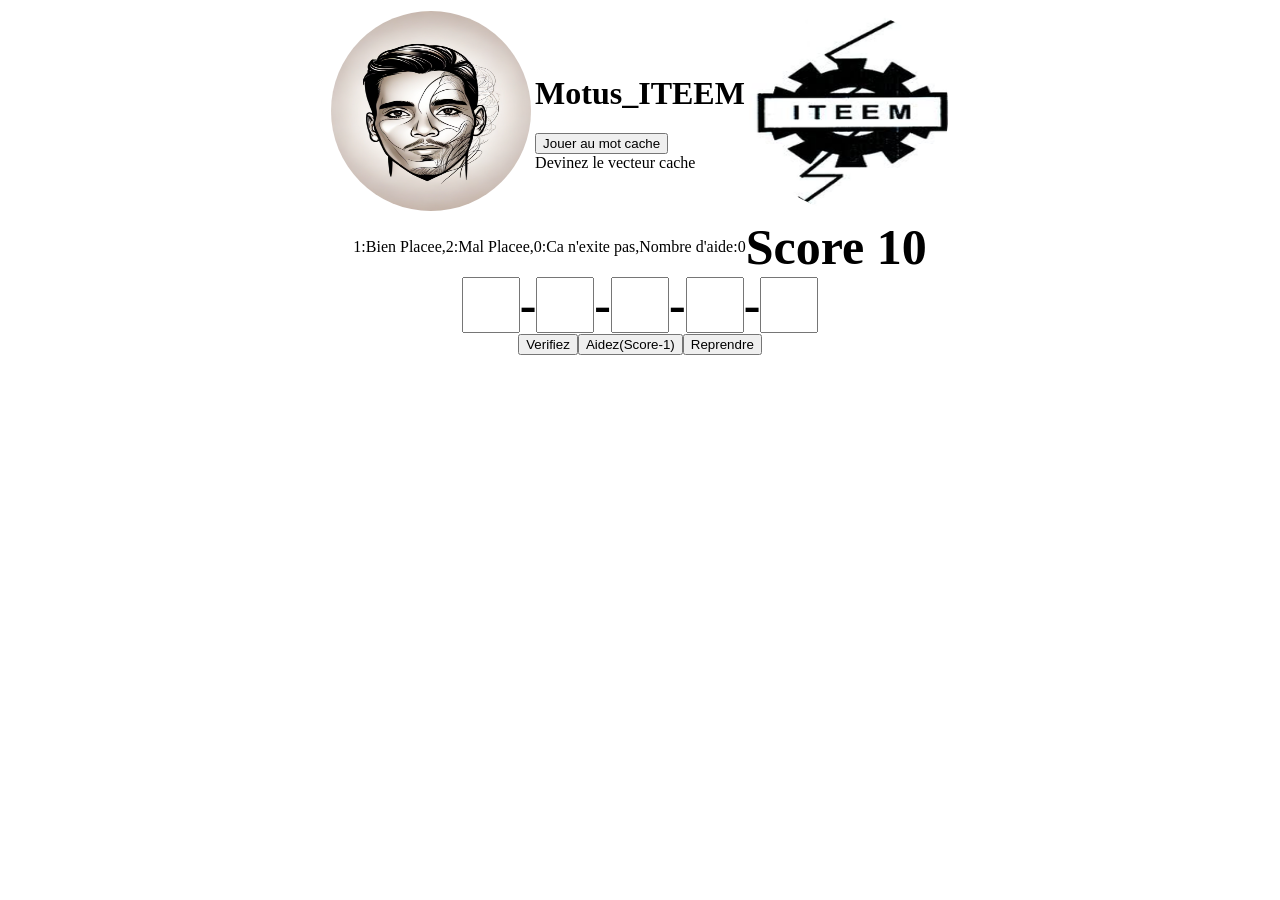
==== Motus.html @ b6fe8131 "Add files via upload" ====
<!DOCTYPE html>
<html lang="en">
<head>
    <meta charset="UTF-8">
    <meta name="viewport" content="width=device-width, initial-scale=1.0">
    <title>Document</title>
    <style>
        strong{
            font-size: 50px;
        }
        #input{
            input{
                width: 50px;
                height: 50px;
                font-size: 50px;
            }

            display: flex;
            align-content: center;
            align-items: center;
            justify-content: center;
            
            
        }
        #but{
            display: flex;
            align-content: center;
            align-items: center;
            justify-content: center;
        }
        
        #resultat{
            
            display: list-item;
            text-align: center;
            font-size: 30px;
            font-family: monospace;
            justify-content: center;
            align-items: center;
            align-content: center;
            
        }
        img{
            height: 200px;
            width: 200px;
            border-radius: 50%;
        }
        h1,#inf,table{
            display: flex;
            align-content: center;
            align-items: center;
            justify-content: center;

        }
    </style>
</head>
<body>
    <div>
        <table>
            <tr>
                <td>
                    <img src="malik.png" alt="logo">
                </td>
                <td>
                    <h1>Motus_ITEEM</h1>
        
                    <button style="text-align: center;" id="cache_mot" onclick="Le_Mot()">Jouer au mot cache</button> <br>
                    <text id="context">Devinez le vecteur cache</text>
                </td>
                <td>
                    <img src="iteem_1.ico" alt="logo">
                </td>
            </tr>
        </table>

    </div>
        <div id="inf">
            <text>1:Bien Placee,2:Mal Placee,0:Ca n'exite pas,</text>
        <text id="nb_aide">Nombre d'aide:0</text>
        <strong id="score">Score</strong>
        </div>
        
        </div>
    <div id="input">
        <input type="number" id="n1" maxlength="1" size="1" oninput="verify('n1',2)">
        <strong>-</strong>
        <input type="number" id="n2" maxlength="1" size="1" oninput="verify('n2',3)">
        <strong>-</strong>
        <input type="number" id="n3" maxlength="1" size="1" oninput="verify('n3',4)">
        <strong>-</strong>
        <input type="number" id="n4" maxlength="1" size="1" oninput="verify('n4',5)">
        <strong>-</strong>
        <input type="number" id="n5" maxlength="1" size="1" oninput="verify('n5',1)">

    </div>
    <div id="but">
        <button id="ver">Verifiez</button>
        <button id="aide" onclick="aide()">Aidez</button>
        <button onclick="reprend()">Reprendre</button>
    </div>
   <div >
        <ol id="resultat"></ol>
   </div>

   <script>
Mot_cacher=["MALIK","ITEEM",'GARWI','SALIF','TERRE','RAFIK','ISLAM','FRERE',
    "AIMER", "UTILE", "CHANT", "DONNE", "ENTRE", "FLORE", "GRAND", "HEROS", "IMAGE", "JOUER",
    "KOALA", "LIVRE", "MONDE", "NUAGE", "OEILS", "PARIS", "QUAND", "RIVES", "SABLE", "TABLE",
    "UNION", "VIVRE", "WAGON", "XENON", "YACHT", "ZEBRE", "ABIME", "BAINE", "CALME", "DELTA",
    "ECLAT", "FICHE", "GENRE", "HOTEL", "ILETS", "JUIFS", "KARMA", "LIGNE", "MAGIE", "NAIFS",
    "OCEAN", "PRISE", "QUETE", "RAINE", "SOMME", "TIGRE", "VOILE", "WHISK", "XYLOL", "YEUSE",
    "ZONES", "ACTIF", "BANAL", "CACHE", "DURCI", "ELANS", "FORCE", "GOUET", "HUMUS", "INUIT",
    "JANTE", "KAYAK", "LEGER", "METAL", "NEIGE", "OPALE", "PAIRE", "QUIET", "ROMAN", "SAUTE",
    "TIENS", "UNITE", "VASTE", "WEEDS", "YVRES", "ZORRO", "AVION", "BOITE", "COEUR", "DENSE",
    "EPOUX", "FABLE", "GALET", "HABIT", "ILEON", "JOLIE", "KIOSK", "LOUPE", "MOTIF", "NIDAS",
    "ONGLE", "PETIT", "QUOTA", "RANGE", "SOURD", "TOILE", "VITAL", "VITES", "WITHE", "ZINCS",
    "AILES", "BOUTE", "CRANE", "DOUCE", "ESPOI", "FUIES", "GEMME", "HURLE", "INDEX", "JURER"
            ]
    context=document.getElementById("context")
    var Aidez=0
    var deja=[]
    
    var Aide=document.getElementById("aide")
    Aide.innerText=`Aidez(Score-${Aidez+1})`
    var score_display=document.getElementById("score")
    var score=10
    score_display.innerText=`Score ${score}`
    var colors=['red','green','yellow']
    var essaies=0
    document.getElementById("ver").onclick=app
    var cache=[]
    var Mot=false
    function Le_Mot(){
        context.innerText="Deviner le mot cache"
        for(var i=1;i<6;i++){
            document.getElementById("n"+i).type="text"
        }
        Mot=true
        reprend()
        doc=document.getElementById("cache_mot")
        doc.innerText="Jouer au vecteur cache"
        doc.onclick=Le_Vecteur
    }
    function Le_Vecteur(){
        context.innerText="Devinez le vecteur cache"
        for(var i=1;i<6;i++){
            document.getElementById("n"+i).type="number"
        }
        Mot=false
        reprend()
        doc=document.getElementById("cache_mot")
        doc.innerText="Jouer au mot cache"
        doc.onclick=Le_Mot
    }
    function genere(){
        if(Mot==true){
            var x=Math.abs(Math.round((Math.random()*200)%119))
            cache=Mot_cacher[x]
        }
        else{
            for(var i=0;i<5;i++){
            var x=Math.abs(Math.round((Math.random()*10)%10-1))
            cache.push(x)
        }
        }
        
    }

   function verify(x,z){
    var y=document.getElementById(x)
    y.style.backgroundColor='white'
    if(Mot==true){
        var alpha=["A","B","C","D","E","F","G","H","I","J","K","L","M","N","O","P","Q","R","S","T","U","V","W","X","Y","Z",
        "a","b","c","d","e","f","g","h","i","j","k","l","m","n","o","p","q","r","s","t","u","v","w","x","y","z"]
        y.value=y.value.toUpperCase()
        if(alpha.indexOf(y.value)==-1)y.value=''
    }else{
        numer=["0","1","2","3","4","5","6","7","8","9"]
        
        if(numer.indexOf(String(y.value))==-1)y.value=''
    }
    if(y.value.length>1){
        y.value=y.value[1]
    }
    if(z>=1 && z<=5){
        document.getElementById("n"+z).focus()
    }
    
   }
   function reprend(){
    cache=[]
    daja=[]
    Aidez=0
    Aide.innerText=`Aidez(Score-${Aidez+1})`
    
    document.getElementById("ver").style.display='block'
    score=10
    essaies=0
    li=document.createElement("li")
    document.getElementById("resultat").innerHTML=""
    genere()
    score_display.innerText=`Score ${score}`
    for(var i=1;i<6;i++){
       var z= document.getElementById("n"+i)
       z.value=''
       z.style.backgroundColor='white'
    }
    document.getElementById("nb_aide").innerText=`Nombre d'aide:${Aidez}`
    Aide.style.display='block'
   }
   function app(){
   for(var i=1;i<6;i++){
    if(document.getElementById("n"+i).value.length<1){
        alert("Veuillez remplir toutes les cases")
        return
    }
   }
    var propoz=[]

    var resultat=[0,0,0,0,0]
    
    for(var i=1;i<6;i++){
        var y=document.getElementById("n"+i).value
        if(Mot==true){
            propoz.push(y.toUpperCase())
        }
        else{
            propoz.push(Number(y))

        }
    }
    for(var i=0;i<5;i++){
        for(var j=0;j<5;j++){
            if(cache[j]==propoz[i] && i!=j){
                resultat[i]=2
            }
        }
    }
    for(var i=0;i<5;i++){
        for(var j=0;j<5;j++){
            if(cache[j]==propoz[i] && i==j){
                resultat[i]=1
            }
        }
    }
    
    var li=document.createElement("h3")
    for(var i=0;i<5;i++){
        var element=document.createElement("strong")
        var dash=document.createElement("strong")
        dash.textContent='-'
        element.textContent=resultat[i]
        element.style.backgroundColor=colors[resultat[i]]
        li.appendChild(element)
        if(i<4){
            li.appendChild(dash)
        }

    }
    document.getElementById("resultat").appendChild(li)
    egal=true
    Mal=[]
    for(var i=0;i<5;i++){
        if(resultat[i]==2 || resultat[i]==0) {
            Mal.push(i+1)
            egal=false
        document.getElementById("n"+(i+1)).value=''}
        
    }
    if(Mal.length>0){
        document.getElementById("n"+Mal[0]).focus()

    }
    if(egal==true){
        alert(`Felicitations vous avez gagnez votre score est ${score} Vous avez bien deviner ${cache}`)
        Aide.style.display='none'
        document.getElementById("ver").style.display='none'
        return
    }
    if(essaies==4){
    //     if(egal==true){
    //     alert(`Felicitations vous avez gagnez votre score est ${score}`)
    //     Aide.style.display='none'
    //     document.getElementById("ver").style.display='none'
    //     return
    // }
        alert(`Veuillez rejouez vous avez perdu vous avez mal devinez ${cache}`)
        Aide.style.display='none'
        Aide.style.display='none'
        document.getElementById("ver").style.display='none'
        return
    }
    score-=2

    if(score<0)score=0
    score_display.innerText=`Score ${score}`
    essaies+=1
    
       
}
function aide(){
    if(Aidez>2){
        alert("Ah faites un peu d'effort")
        Aide.style.display='none'
        return
    }
    else if(score<3){
        alert("Vous n'avez pas assez de score pour obtenir de l'aide")
        Aide.style.display='none'
        return
    }
    var x=Math.abs(Math.round((Math.random()*10)%5)-1)
    if(deja.indexOf(x)!=-1){
        return aide()
    }
    var z=document.getElementById("n"+(x+1))
    z.value=cache[x]
    z.style.backgroundColor='green'
    Aidez+=1
    score-=Aidez
    deja.push(x)
    if(score<0)score=0

    Aide.innerText=`Aidez(Score-${Aidez+1})`
    score_display.innerText=`Score ${score}`
    document.getElementById("nb_aide").innerText=`Nombre d'aide:${Aidez}`
}
   genere()
   </script>
</body>
</html>
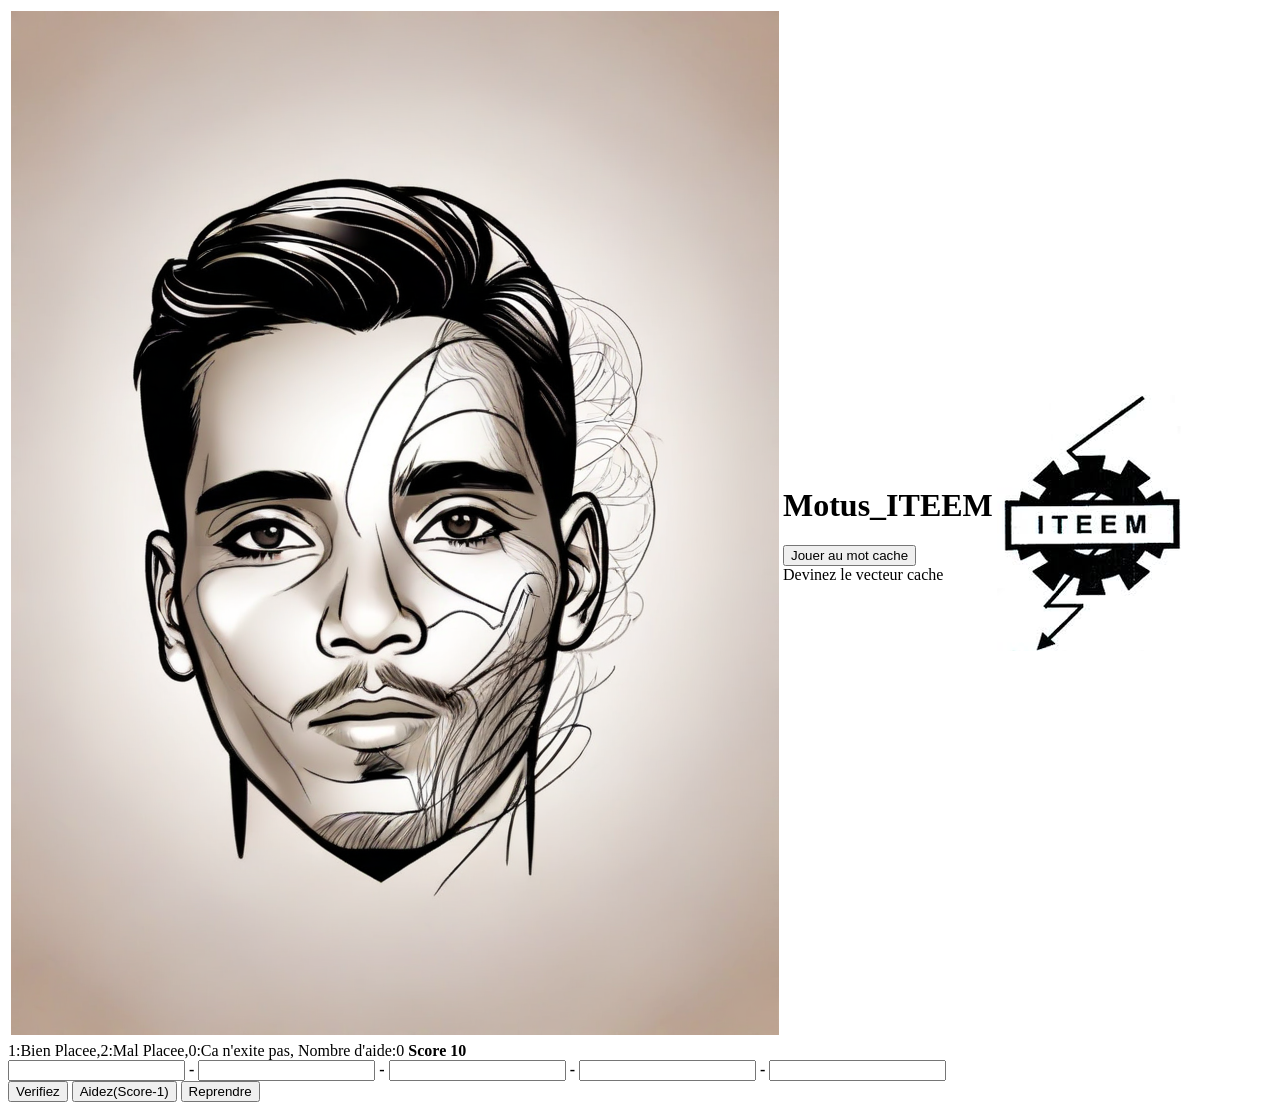
==== commit 44dd8fbf: "Update Motus.html" ====
--- a/Motus.html
+++ b/Motus.html
@@ -4,55 +4,10 @@
     <meta charset="UTF-8">
     <meta name="viewport" content="width=device-width, initial-scale=1.0">
     <title>Document</title>
-    <style>
-        strong{
-            font-size: 50px;
-        }
-        #input{
-            input{
-                width: 50px;
-                height: 50px;
-                font-size: 50px;
-            }
-
-            display: flex;
-            align-content: center;
-            align-items: center;
-            justify-content: center;
-            
-            
-        }
-        #but{
-            display: flex;
-            align-content: center;
-            align-items: center;
-            justify-content: center;
-        }
-        
-        #resultat{
-            
-            display: list-item;
-            text-align: center;
-            font-size: 30px;
-            font-family: monospace;
-            justify-content: center;
-            align-items: center;
-            align-content: center;
-            
-        }
-        img{
-            height: 200px;
-            width: 200px;
-            border-radius: 50%;
-        }
-        h1,#inf,table{
-            display: flex;
-            align-content: center;
-            align-items: center;
-            justify-content: center;
-
-        }
-    </style>
+    <link rel="stylesheet" type="css/text" href="style.css">
+    
+        
+    
 </head>
 <body>
     <div>
@@ -189,7 +144,7 @@
    }
    function reprend(){
     cache=[]
-    daja=[]
+    deja=[]
     Aidez=0
     Aide.innerText=`Aidez(Score-${Aidez+1})`
     
@@ -328,4 +283,4 @@
    genere()
    </script>
 </body>
-</html>+</html>
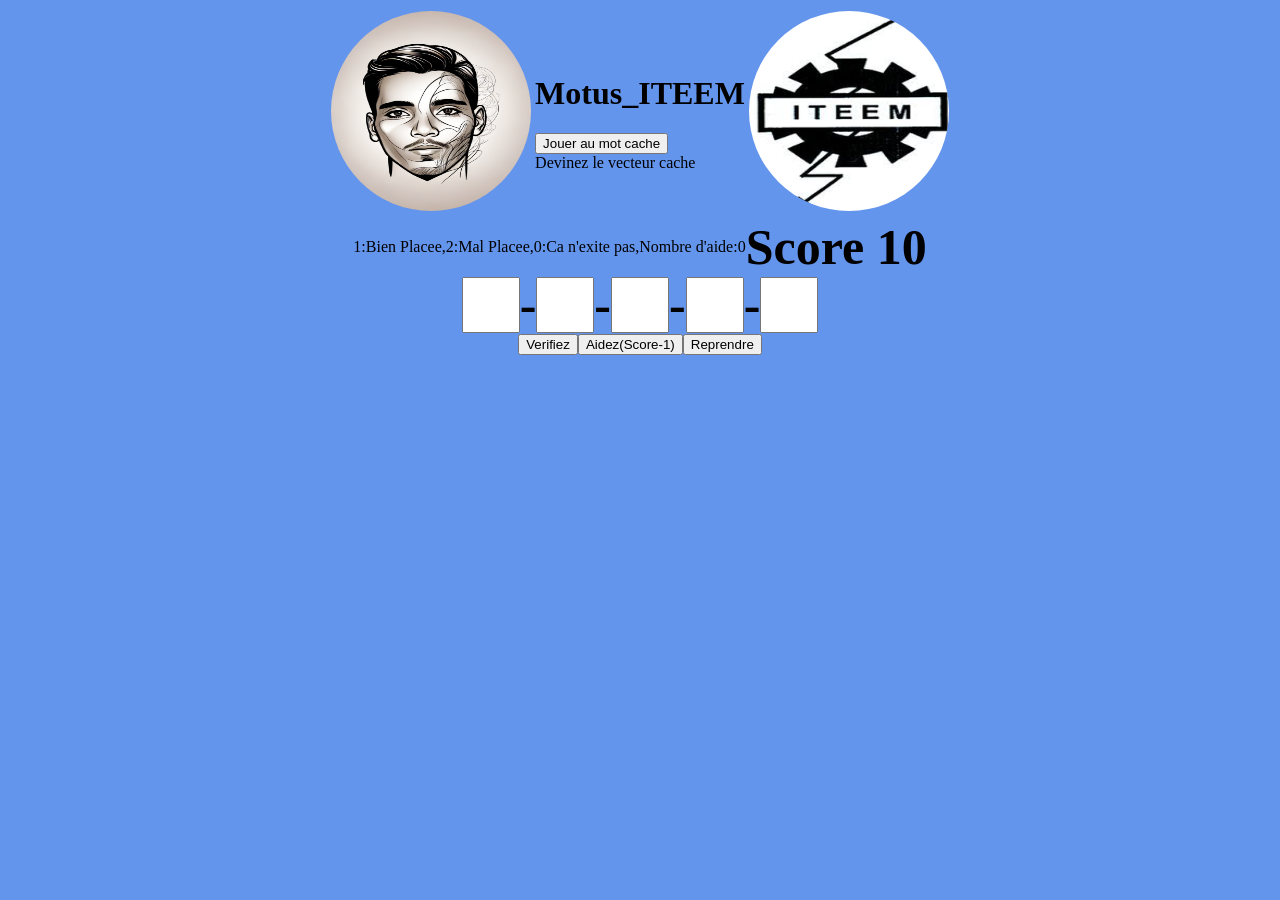
==== commit 52b203a5: "Update Motus.html" ====
--- a/Motus.html
+++ b/Motus.html
@@ -4,7 +4,7 @@
     <meta charset="UTF-8">
     <meta name="viewport" content="width=device-width, initial-scale=1.0">
     <title>Document</title>
-    <link rel="stylesheet" type="css/text" href="style.css">
+    <link rel="stylesheet" type="text/css" href="style.css">
     
         
     
@@ -14,7 +14,7 @@
         <table>
             <tr>
                 <td>
-                    <img src="malik.png" alt="logo">
+                    <img id="img0" src="malik.png" alt="logo">
                 </td>
                 <td>
                     <h1>Motus_ITEEM</h1>
@@ -23,7 +23,7 @@
                     <text id="context">Devinez le vecteur cache</text>
                 </td>
                 <td>
-                    <img src="iteem_1.ico" alt="logo">
+                    <img id="img0" src="iteem_1.ico" alt="logo">
                 </td>
             </tr>
         </table>
@@ -57,230 +57,6 @@
         <ol id="resultat"></ol>
    </div>
 
-   <script>
-Mot_cacher=["MALIK","ITEEM",'GARWI','SALIF','TERRE','RAFIK','ISLAM','FRERE',
-    "AIMER", "UTILE", "CHANT", "DONNE", "ENTRE", "FLORE", "GRAND", "HEROS", "IMAGE", "JOUER",
-    "KOALA", "LIVRE", "MONDE", "NUAGE", "OEILS", "PARIS", "QUAND", "RIVES", "SABLE", "TABLE",
-    "UNION", "VIVRE", "WAGON", "XENON", "YACHT", "ZEBRE", "ABIME", "BAINE", "CALME", "DELTA",
-    "ECLAT", "FICHE", "GENRE", "HOTEL", "ILETS", "JUIFS", "KARMA", "LIGNE", "MAGIE", "NAIFS",
-    "OCEAN", "PRISE", "QUETE", "RAINE", "SOMME", "TIGRE", "VOILE", "WHISK", "XYLOL", "YEUSE",
-    "ZONES", "ACTIF", "BANAL", "CACHE", "DURCI", "ELANS", "FORCE", "GOUET", "HUMUS", "INUIT",
-    "JANTE", "KAYAK", "LEGER", "METAL", "NEIGE", "OPALE", "PAIRE", "QUIET", "ROMAN", "SAUTE",
-    "TIENS", "UNITE", "VASTE", "WEEDS", "YVRES", "ZORRO", "AVION", "BOITE", "COEUR", "DENSE",
-    "EPOUX", "FABLE", "GALET", "HABIT", "ILEON", "JOLIE", "KIOSK", "LOUPE", "MOTIF", "NIDAS",
-    "ONGLE", "PETIT", "QUOTA", "RANGE", "SOURD", "TOILE", "VITAL", "VITES", "WITHE", "ZINCS",
-    "AILES", "BOUTE", "CRANE", "DOUCE", "ESPOI", "FUIES", "GEMME", "HURLE", "INDEX", "JURER"
-            ]
-    context=document.getElementById("context")
-    var Aidez=0
-    var deja=[]
-    
-    var Aide=document.getElementById("aide")
-    Aide.innerText=`Aidez(Score-${Aidez+1})`
-    var score_display=document.getElementById("score")
-    var score=10
-    score_display.innerText=`Score ${score}`
-    var colors=['red','green','yellow']
-    var essaies=0
-    document.getElementById("ver").onclick=app
-    var cache=[]
-    var Mot=false
-    function Le_Mot(){
-        context.innerText="Deviner le mot cache"
-        for(var i=1;i<6;i++){
-            document.getElementById("n"+i).type="text"
-        }
-        Mot=true
-        reprend()
-        doc=document.getElementById("cache_mot")
-        doc.innerText="Jouer au vecteur cache"
-        doc.onclick=Le_Vecteur
-    }
-    function Le_Vecteur(){
-        context.innerText="Devinez le vecteur cache"
-        for(var i=1;i<6;i++){
-            document.getElementById("n"+i).type="number"
-        }
-        Mot=false
-        reprend()
-        doc=document.getElementById("cache_mot")
-        doc.innerText="Jouer au mot cache"
-        doc.onclick=Le_Mot
-    }
-    function genere(){
-        if(Mot==true){
-            var x=Math.abs(Math.round((Math.random()*200)%119))
-            cache=Mot_cacher[x]
-        }
-        else{
-            for(var i=0;i<5;i++){
-            var x=Math.abs(Math.round((Math.random()*10)%10-1))
-            cache.push(x)
-        }
-        }
-        
-    }
-
-   function verify(x,z){
-    var y=document.getElementById(x)
-    y.style.backgroundColor='white'
-    if(Mot==true){
-        var alpha=["A","B","C","D","E","F","G","H","I","J","K","L","M","N","O","P","Q","R","S","T","U","V","W","X","Y","Z",
-        "a","b","c","d","e","f","g","h","i","j","k","l","m","n","o","p","q","r","s","t","u","v","w","x","y","z"]
-        y.value=y.value.toUpperCase()
-        if(alpha.indexOf(y.value)==-1)y.value=''
-    }else{
-        numer=["0","1","2","3","4","5","6","7","8","9"]
-        
-        if(numer.indexOf(String(y.value))==-1)y.value=''
-    }
-    if(y.value.length>1){
-        y.value=y.value[1]
-    }
-    if(z>=1 && z<=5){
-        document.getElementById("n"+z).focus()
-    }
-    
-   }
-   function reprend(){
-    cache=[]
-    deja=[]
-    Aidez=0
-    Aide.innerText=`Aidez(Score-${Aidez+1})`
-    
-    document.getElementById("ver").style.display='block'
-    score=10
-    essaies=0
-    li=document.createElement("li")
-    document.getElementById("resultat").innerHTML=""
-    genere()
-    score_display.innerText=`Score ${score}`
-    for(var i=1;i<6;i++){
-       var z= document.getElementById("n"+i)
-       z.value=''
-       z.style.backgroundColor='white'
-    }
-    document.getElementById("nb_aide").innerText=`Nombre d'aide:${Aidez}`
-    Aide.style.display='block'
-   }
-   function app(){
-   for(var i=1;i<6;i++){
-    if(document.getElementById("n"+i).value.length<1){
-        alert("Veuillez remplir toutes les cases")
-        return
-    }
-   }
-    var propoz=[]
-
-    var resultat=[0,0,0,0,0]
-    
-    for(var i=1;i<6;i++){
-        var y=document.getElementById("n"+i).value
-        if(Mot==true){
-            propoz.push(y.toUpperCase())
-        }
-        else{
-            propoz.push(Number(y))
-
-        }
-    }
-    for(var i=0;i<5;i++){
-        for(var j=0;j<5;j++){
-            if(cache[j]==propoz[i] && i!=j){
-                resultat[i]=2
-            }
-        }
-    }
-    for(var i=0;i<5;i++){
-        for(var j=0;j<5;j++){
-            if(cache[j]==propoz[i] && i==j){
-                resultat[i]=1
-            }
-        }
-    }
-    
-    var li=document.createElement("h3")
-    for(var i=0;i<5;i++){
-        var element=document.createElement("strong")
-        var dash=document.createElement("strong")
-        dash.textContent='-'
-        element.textContent=resultat[i]
-        element.style.backgroundColor=colors[resultat[i]]
-        li.appendChild(element)
-        if(i<4){
-            li.appendChild(dash)
-        }
-
-    }
-    document.getElementById("resultat").appendChild(li)
-    egal=true
-    Mal=[]
-    for(var i=0;i<5;i++){
-        if(resultat[i]==2 || resultat[i]==0) {
-            Mal.push(i+1)
-            egal=false
-        document.getElementById("n"+(i+1)).value=''}
-        
-    }
-    if(Mal.length>0){
-        document.getElementById("n"+Mal[0]).focus()
-
-    }
-    if(egal==true){
-        alert(`Felicitations vous avez gagnez votre score est ${score} Vous avez bien deviner ${cache}`)
-        Aide.style.display='none'
-        document.getElementById("ver").style.display='none'
-        return
-    }
-    if(essaies==4){
-    //     if(egal==true){
-    //     alert(`Felicitations vous avez gagnez votre score est ${score}`)
-    //     Aide.style.display='none'
-    //     document.getElementById("ver").style.display='none'
-    //     return
-    // }
-        alert(`Veuillez rejouez vous avez perdu vous avez mal devinez ${cache}`)
-        Aide.style.display='none'
-        Aide.style.display='none'
-        document.getElementById("ver").style.display='none'
-        return
-    }
-    score-=2
-
-    if(score<0)score=0
-    score_display.innerText=`Score ${score}`
-    essaies+=1
-    
-       
-}
-function aide(){
-    if(Aidez>2){
-        alert("Ah faites un peu d'effort")
-        Aide.style.display='none'
-        return
-    }
-    else if(score<3){
-        alert("Vous n'avez pas assez de score pour obtenir de l'aide")
-        Aide.style.display='none'
-        return
-    }
-    var x=Math.abs(Math.round((Math.random()*10)%5)-1)
-    if(deja.indexOf(x)!=-1){
-        return aide()
-    }
-    var z=document.getElementById("n"+(x+1))
-    z.value=cache[x]
-    z.style.backgroundColor='green'
-    Aidez+=1
-    score-=Aidez
-    deja.push(x)
-    if(score<0)score=0
-
-    Aide.innerText=`Aidez(Score-${Aidez+1})`
-    score_display.innerText=`Score ${score}`
-    document.getElementById("nb_aide").innerText=`Nombre d'aide:${Aidez}`
-}
-   genere()
-   </script>
+   <script src="logic.js"></script>
 </body>
 </html>
--- a/style.css
+++ b/style.css
@@ -0,0 +1,75 @@
+strong{
+            font-size: 50px;
+        }
+        #input{
+            input{
+                width: 50px;
+                height: 50px;
+                font-size: 50px;
+            }
+
+            display: flex;
+            align-content: center;
+            align-items: center;
+            justify-content: center;
+            
+            
+        }
+        #but{
+            display: flex;
+            align-content: center;
+            align-items: center;
+            justify-content: center;
+        }
+        
+        #resultat{
+            
+            display: list-item;
+            text-align: center;
+            font-size: 30px;
+            font-family: monospace;
+            justify-content: center;
+            align-items: center;
+            align-content: center;
+            
+        }
+        #img0{
+            height: 200px;
+            width: 200px;
+            border-radius: 50%;
+        }
+        h1,#inf,table{
+            display: flex;
+            align-content: center;
+            align-items: center;
+            justify-content: center;
+
+        }
+  body{
+            background-color: cornflowerblue;
+        }
+        
+    
+p{
+    border:10px solid cyan;
+    border-radius: 20px;
+    text-align: center;
+    background-color: cyan;
+
+}
+header{
+            display: flex;
+            justify-content: center;
+            align-items: center;
+
+        }
+        .malik{
+            border-radius: 50%;
+            width: 200px;
+            height: 200px;
+            align-content: center;
+        }
+        table{
+            justify-content: center;
+            align-items: center;
+        }
